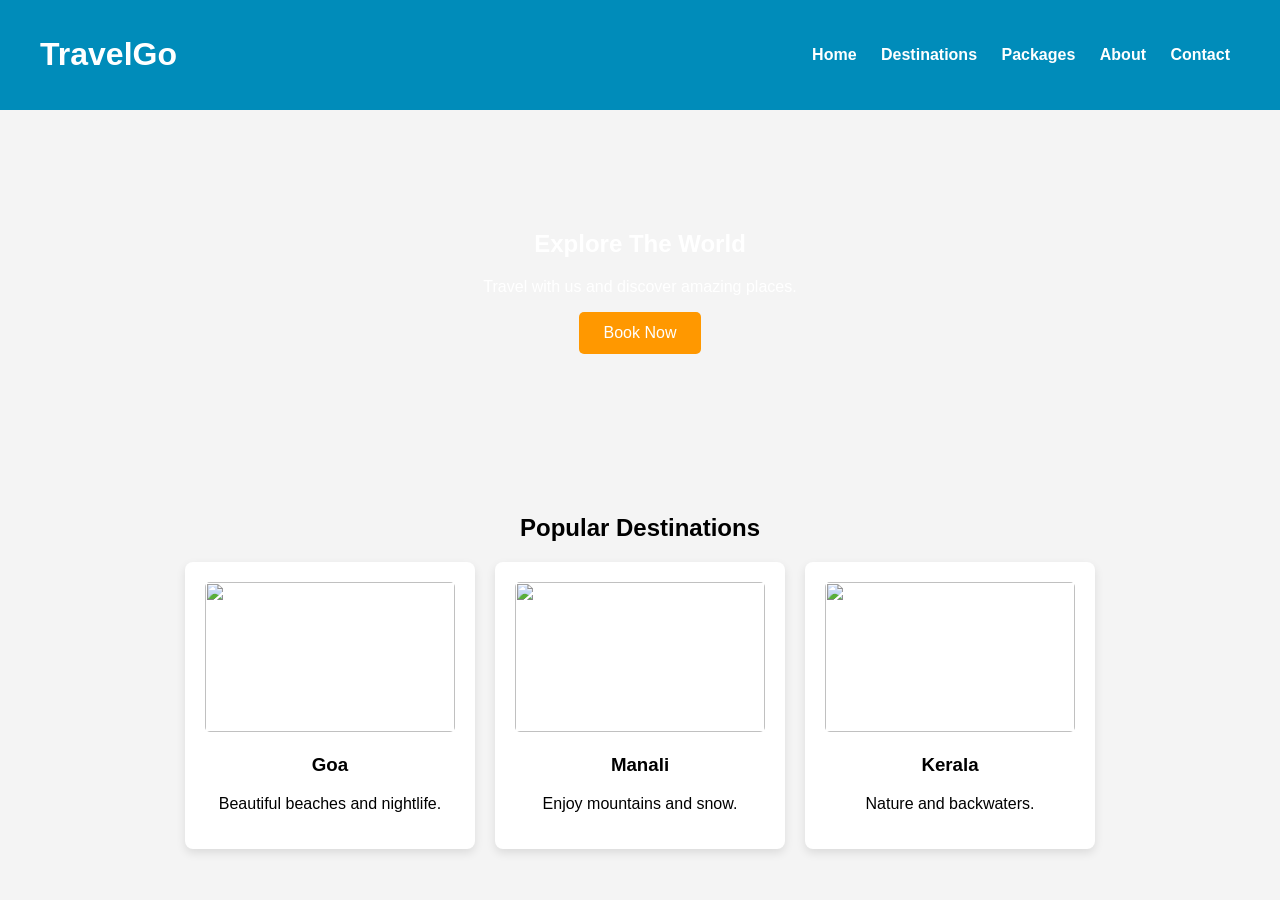
==== Assigemnt_2/index.html @ 637dc180 "Add files via upload" ====
<!DOCTYPE html>
<html>
<head>
<title>TravelGo</title>
<link rel="stylesheet" href="style.css">
</head>

<body>

<header>
<h1>TravelGo</h1>
<nav>
<a href="index.html">Home</a>
<a href="destinations.html">Destinations</a>
<a href="packages.html">Packages</a>
<a href="about.html">About</a>
<a href="contact.html">Contact</a>
</nav>
</header>

<section class="hero">
<h2>Explore The World</h2>
<p>Travel with us and discover amazing places.</p>
<button>Book Now</button>
</section>

<section class="destinations">
<h2>Popular Destinations</h2>

<div class="cards">

<div class="card">
<img src="images/goa.jpg">
<h3>Goa</h3>
<p>Beautiful beaches and nightlife.</p>
</div>

<div class="card">
<img src="images/manali.jpg">
<h3>Manali</h3>
<p>Enjoy mountains and snow.</p>
</div>

<div class="card">
<img src="images/kerala.jpg">
<h3>Kerala</h3>
<p>Nature and backwaters.</p>
</div>

</div>
</section>

 <!--<footer>
<p>© 2026 TravelGo. All Rights Reserved.</p>
</footer>
-->
</body>
</html>
---- Assigemnt_2/style.css ----
body{
margin:0;
font-family:Arial;
background:#f4f4f4;
}

/* HEADER */

header{
display:flex;
justify-content:space-between;
align-items:center;
padding:15px 40px;
background:#008cba;
color:white;
}

nav a{
color:white;
margin:10px;
text-decoration:none;
font-weight:bold;
}

nav a:hover{
color:#ffdd57;
}

/* HERO SECTION */

.hero{
text-align:center;
padding:100px 20px;
background:url("../images/travel.jpg");
background-size:cover;
background-position:center;
color:white;
}

.hero button{
padding:12px 25px;
background:#ff9800;
border:none;
font-size:16px;
border-radius:5px;
cursor:pointer;
}

.hero button:hover{
background:#e68900;
}

/* DESTINATIONS */

.destinations{
padding:40px;
text-align:center;
}

/* CARDS */

.cards{
display:flex;
justify-content:center;
gap:20px;
flex-wrap:wrap;
}

.card{
background:white;
padding:20px;
width:250px;
box-shadow:0px 4px 10px rgba(0,0,0,0.1);
border-radius:8px;
}

.card img{
width:100%;
height:150px;
object-fit:cover;
border-radius:5px;
}

/* FOOTER 

footer{
text-align:center;
padding:25px;
background:#006b8f;
color:white;
font-size:14px;
}
 */ 
/* FORM */

form{
max-width:400px;
margin:auto;
}

input, textarea{
width:100%;
padding:10px;
margin:8px 0;
border:1px solid #ccc;
border-radius:5px;
}

button{
padding:10px 20px;
background:#ff9800;
color:white;
border:none;
border-radius:5px;
cursor:pointer;
}

button:hover{
background:#e68900;
}
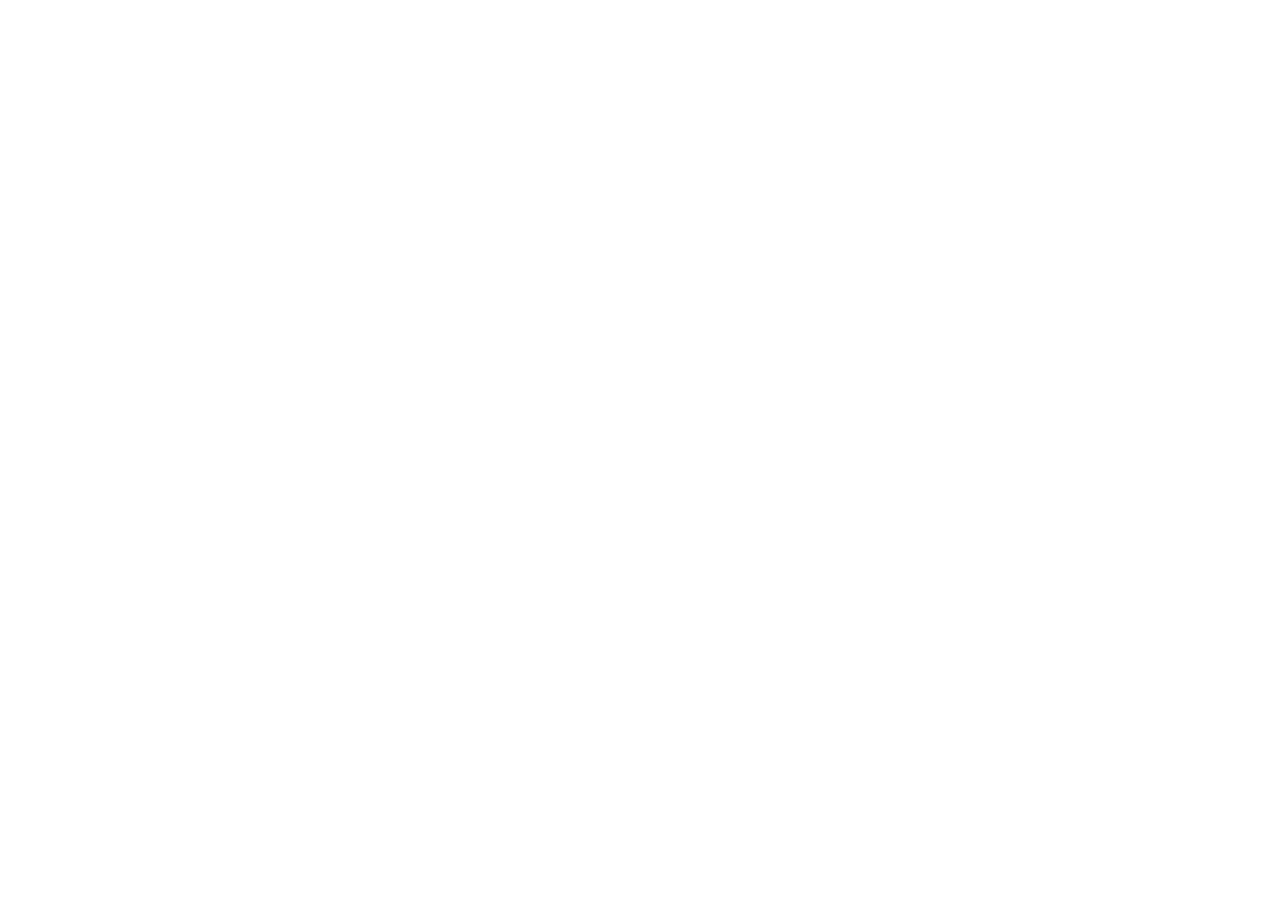
==== commit 268aa09e: "Add files via upload" ====
--- a/Assigemnt_2/index.html
+++ b/Assigemnt_2/index.html
@@ -1,58 +1,15 @@
-<!DOCTYPE html>
-<html>
-<head>
-<title>TravelGo</title>
-<link rel="stylesheet" href="style.css">
-</head>
-
-<body>
-
-<header>
-<h1>TravelGo</h1>
-<nav>
-<a href="index.html">Home</a>
-<a href="destinations.html">Destinations</a>
-<a href="packages.html">Packages</a>
-<a href="about.html">About</a>
-<a href="contact.html">Contact</a>
-</nav>
-</header>
-
-<section class="hero">
-<h2>Explore The World</h2>
-<p>Travel with us and discover amazing places.</p>
-<button>Book Now</button>
-</section>
-
-<section class="destinations">
-<h2>Popular Destinations</h2>
-
-<div class="cards">
-
-<div class="card">
-<img src="images/goa.jpg">
-<h3>Goa</h3>
-<p>Beautiful beaches and nightlife.</p>
-</div>
-
-<div class="card">
-<img src="images/manali.jpg">
-<h3>Manali</h3>
-<p>Enjoy mountains and snow.</p>
-</div>
-
-<div class="card">
-<img src="images/kerala.jpg">
-<h3>Kerala</h3>
-<p>Nature and backwaters.</p>
-</div>
-
-</div>
-</section>
-
- <!--<footer>
-<p>© 2026 TravelGo. All Rights Reserved.</p>
-</footer>
--->
-</body>
-</html>+
+  <!DOCTYPE html>
+  <html lang="en">
+    <head>
+      <meta charset="UTF-8" />
+      <meta name="viewport" content="width=device-width, initial-scale=1.0" />
+      <title>Travel website design</title>
+    </head>
+
+    <body>
+      <div id="root"></div>
+      <script type="module" src="/src/main.tsx"></script>
+    </body>
+  </html>
+  
